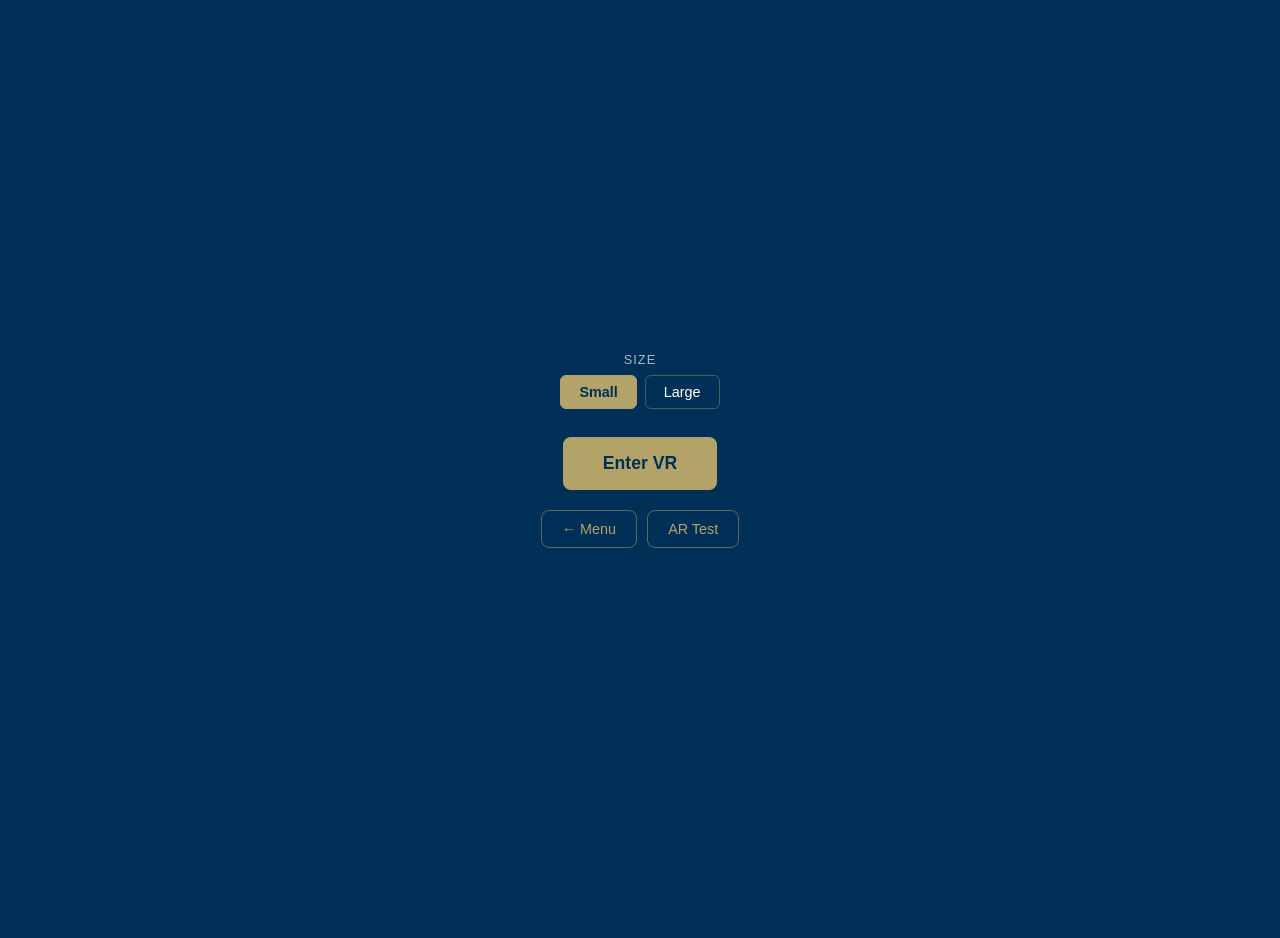
==== surface-atria-mm.html @ f4b886a4 "frontend to load surface visualizer mm" ====
<!DOCTYPE html>
<html lang="en">
<head>
    <meta charset="UTF-8">
    <meta name="viewport" content="width=device-width, initial-scale=1.0">
    <title>Surface Vis — Atria MM</title>
    <link rel="stylesheet" href="app.css">
</head>
<body>
    <div class="container">
        <div class="selector-row">
            <span class="selector-label">Size</span>
            <div class="btn-group">
                <button class="sel-btn active" data-size="small">Small</button>
                <button class="sel-btn" data-size="large">Large</button>
            </div>
        </div>
        <button id="vr-button">Enter VR</button>
        <div class="nav-group">
            <a href="index.html" class="nav-btn">← Menu</a>
            <a href="ar-test.html" class="nav-btn">AR Test</a>
        </div>
    </div>
    <div id="status">Initializing…</div>
    <script>
        document.querySelectorAll('.sel-btn[data-size]').forEach(btn => {
            btn.addEventListener('click', () => {
                document.querySelectorAll('.sel-btn[data-size]')
                    .forEach(b => b.classList.remove('active'));
                btn.classList.add('active');
            });
        });
    </script>
    <script type="module" src="visurf-atria-mm.js"></script>
</body>
</html>
---- app.css ----
/* 
what's the good word? go jackets 
*/
:root {
    --gt-navy: #003057;
    --gt-gold: #B3A369;
    --gt-white: #FFFFFF;
}

html, body {
    border: 0;
    padding: 0;
    margin: 0;
    width: 100%;
    height: 100%;
    overflow: hidden;
    background-color: var(--gt-navy);
    font-family: -apple-system, BlinkMacSystemFont, 'Segoe UI', Roboto, sans-serif;
    color: var(--gt-white);
}

#xr-canvas {
    position: absolute;
    top: 0;
    left: 0;
    width: 100%;
    height: 100%;
}

.container {
    position: relative;
    z-index: 1;
    display: flex;
    flex-direction: column;
    justify-content: center;
    align-items: center;
    height: 100%;
    text-align: center;
    padding: 20px;
    box-sizing: border-box;
}

h1 {
    margin: 0 0 10px 0;
    font-size: 2rem;
    font-weight: 600;
    color: var(--gt-gold);
}

p {
    margin: 0 0 30px 0;
    font-size: 1.1rem;
    opacity: 0.9;
}

button {
    padding: 16px 40px;
    border: none;
    border-radius: 8px;
    background-color: var(--gt-gold);
    color: var(--gt-navy);
    font-size: 1.1rem;
    font-weight: 600;
    cursor: pointer;
    transition: transform 0.2s, box-shadow 0.2s;
}

button:hover {
    transform: translateY(-2px);
    box-shadow: 0 4px 12px rgba(179, 163, 105, 0.4);
}

button:active {
    transform: translateY(0);
}

.controls {
    margin-top: 12px;
    display: flex;
    flex-direction: column;
    align-items: center;
    gap: 10px;
}

.controls label {
    font-size: 0.95rem;
    opacity: 0.8;
}

.controls input[type="range"] {
    width: 250px;
    accent-color: var(--gt-gold);
}

#status {
    text-align: center;
    padding: 10px;
    color: var(--gt-white);
}

#loading-progress {
    margin-top: 10px;
    width: 280px;
    text-align: center;
    transition: opacity 0.6s ease;
}

#loading-progress .progress-bar {
    height: 6px;
    border-radius: 3px;
    background: rgba(255, 255, 255, 0.15);
    overflow: hidden;
}

#loading-progress .progress-fill {
    height: 100%;
    width: 0%;
    border-radius: 3px;
    background: var(--gt-gold);
    transition: width 0.2s ease;
}

#loading-progress .progress-text {
    margin-top: 8px;
    font-size: 0.8rem;
    opacity: 0.7;
}

button:disabled {
    opacity: 0.5;
    cursor: not-allowed;
    transform: none;
    box-shadow: none;
}

button:disabled:hover {
    transform: none;
    box-shadow: none;
}

#structure-select {
    border: 1px solid rgba(255, 255, 255, 0.2);
    border-radius: 8px;
    padding: 10px 20px;
    margin-bottom: 16px;
    display: flex;
    gap: 16px;
    align-items: center;
}

#structure-select legend {
    font-size: 0.85rem;
    opacity: 0.7;
    padding: 0 6px;
}

#structure-select label {
    font-size: 0.9rem;
    cursor: pointer;
    display: flex;
    align-items: center;
    gap: 4px;
}

#structure-select input[type="radio"] {
    accent-color: var(--gt-gold);
}

.nav-link {
    margin-top: 16px;
    color: var(--gt-gold);
    font-size: 0.9rem;
    text-decoration: none;
    opacity: 0.8;
    transition: opacity 0.2s;
}

.nav-link:hover {
    opacity: 1;
    text-decoration: underline;
}

.selector-row + button {
    margin-top: 28px;
}

.selector {
    margin-bottom: 24px;
    display: flex;
    flex-direction: column;
    gap: 14px;
    width: 100%;
    max-width: 480px;
}

.selector-row {
    display: flex;
    flex-direction: column;
    align-items: center;
    gap: 8px;
}

.selector-label {
    font-size: 0.8rem;
    opacity: 0.65;
    text-transform: uppercase;
    letter-spacing: 0.08em;
}

.btn-group {
    display: flex;
    gap: 8px;
    flex-wrap: wrap;
}

.sel-btn {
    padding: 8px 18px;
    border: 1px solid rgba(179, 163, 105, 0.4);
    border-radius: 6px;
    background: transparent;
    color: var(--gt-white);
    font-size: 0.9rem;
    font-weight: 500;
    cursor: pointer;
    transition: background 0.15s, border-color 0.15s, color 0.15s;
}

.sel-btn:hover {
    border-color: var(--gt-gold);
    color: var(--gt-gold);
}

.sel-btn.active {
    background: var(--gt-gold);
    border-color: var(--gt-gold);
    color: var(--gt-navy);
    font-weight: 700;
}

#combo-status {
    margin-top: 32px;
}

.nav-group {
    margin-top: 20px;
    display: flex;
    gap: 10px;
    flex-wrap: wrap;
    justify-content: center;
}

.nav-btn {
    padding: 10px 20px;
    border: 1px solid rgba(179, 163, 105, 0.5);
    border-radius: 8px;
    background: transparent;
    color: var(--gt-gold);
    font-size: 0.9rem;
    font-weight: 500;
    text-decoration: none;
    cursor: pointer;
    transition: background 0.2s, border-color 0.2s;
}

.nav-btn:hover {
    background: rgba(179, 163, 105, 0.15);
    border-color: var(--gt-gold);
}

.nav-btn.active {
    background: rgba(179, 163, 105, 0.25);
    border-color: var(--gt-gold);
}
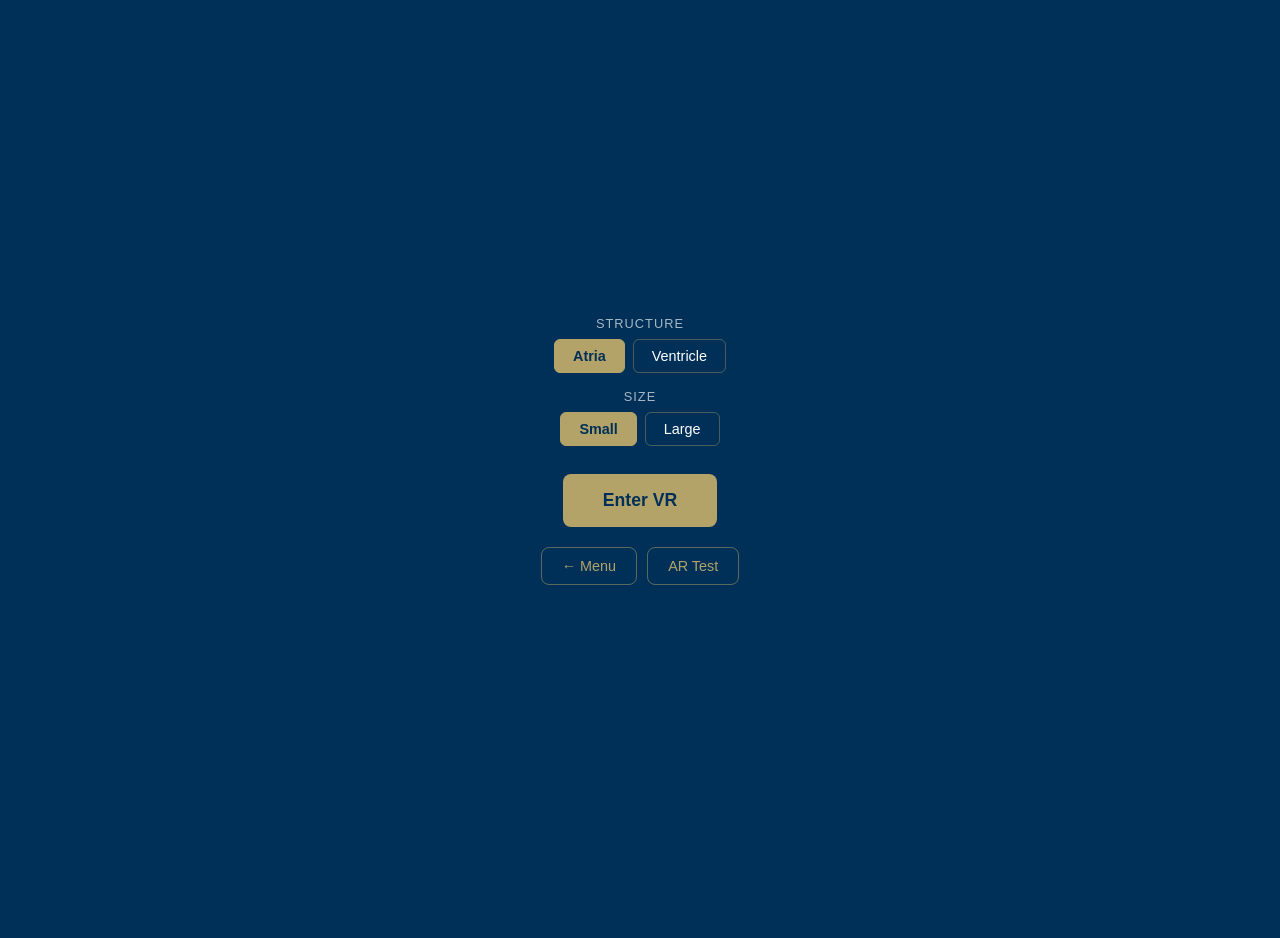
==== commit 5159d67a: "added ventricle selection" ====
--- a/surface-atria-mm.html
+++ b/surface-atria-mm.html
@@ -9,6 +9,13 @@
 <body>
     <div class="container">
         <div class="selector-row">
+            <span class="selector-label">Structure</span>
+            <div class="btn-group">
+                <button class="sel-btn active" data-structure="atria">Atria</button>
+                <button class="sel-btn" data-structure="ventricle">Ventricle</button>
+            </div>
+        </div>
+        <div class="selector-row" style="margin-top: 16px;">
             <span class="selector-label">Size</span>
             <div class="btn-group">
                 <button class="sel-btn active" data-size="small">Small</button>
@@ -23,11 +30,13 @@
     </div>
     <div id="status">Initializing…</div>
     <script>
-        document.querySelectorAll('.sel-btn[data-size]').forEach(btn => {
-            btn.addEventListener('click', () => {
-                document.querySelectorAll('.sel-btn[data-size]')
-                    .forEach(b => b.classList.remove('active'));
-                btn.classList.add('active');
+        ['data-structure', 'data-size'].forEach(attr => {
+            document.querySelectorAll(`.sel-btn[${attr}]`).forEach(btn => {
+                btn.addEventListener('click', () => {
+                    document.querySelectorAll(`.sel-btn[${attr}]`)
+                        .forEach(b => b.classList.remove('active'));
+                    btn.classList.add('active');
+                });
             });
         });
     </script>
